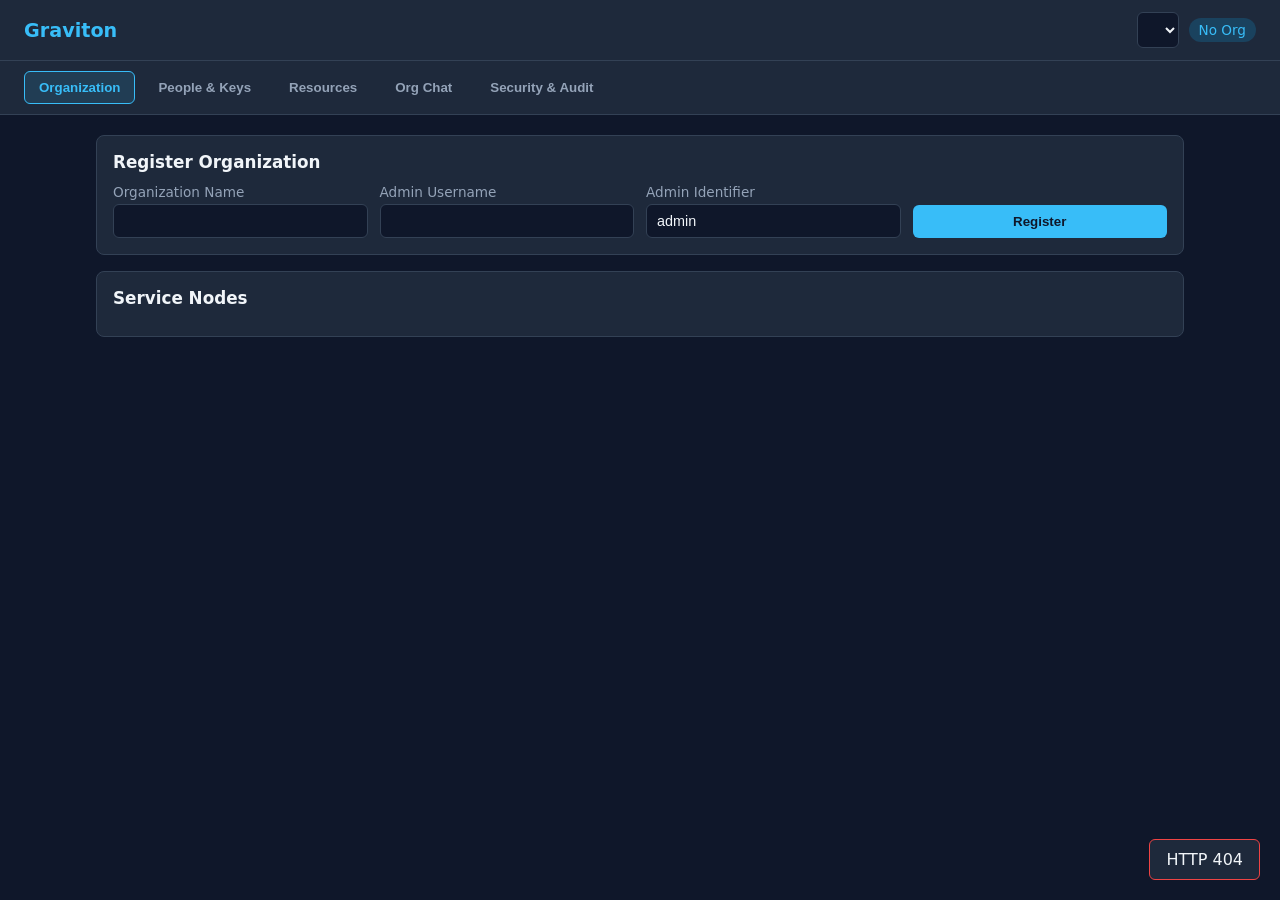
==== static/index.html @ 5f1dd090 "Implement Track 4 PQC identity, E2EE storage/chat, and explainable detector" ====
<!DOCTYPE html>
<html lang="en">
<head>
  <meta charset="UTF-8" />
  <meta name="viewport" content="width=device-width, initial-scale=1.0" />
  <title>Graviton — PQC Identity, Storage & Chat</title>
  <link rel="stylesheet" href="/static/styles.css" />
</head>
<body>
  <header class="topbar">
    <div class="brand">Graviton</div>
    <div class="org-bar">
      <select id="orgSelect"></select>
      <span id="keyBadge" class="badge">No Org</span>
    </div>
  </header>

  <nav class="tabs">
    <button class="tab active" data-tab="org">Organization</button>
    <button class="tab" data-tab="people">People & Keys</button>
    <button class="tab" data-tab="resources">Resources</button>
    <button class="tab" data-tab="chat">Org Chat</button>
    <button class="tab" data-tab="security">Security & Audit</button>
  </nav>

  <main class="container">
    <section id="tab-org" class="panel active">
      <div class="card">
        <h2>Register Organization</h2>
        <form id="registerOrgForm" class="grid-form">
          <label>Organization Name <input type="text" id="orgName" required /></label>
          <label>Admin Username <input type="text" id="adminUsername" required /></label>
          <label>Admin Identifier <input type="text" id="adminIdentifier" value="admin" required /></label>
          <button type="submit">Register</button>
        </form>
      </div>
      <div class="card">
        <h2>Service Nodes</h2>
        <div id="nodesTable"></div>
      </div>
    </section>

    <section id="tab-people" class="panel">
      <div class="card">
        <h2>Add Member & Assign Identifier</h2>
        <form id="addUserForm" class="grid-form">
          <label>Username <input type="text" id="newUsername" required /></label>
          <label>Identifier <input type="text" id="newIdentifier" required /></label>
          <label>Role <input type="text" id="newRole" value="member" required /></label>
          <label>Change Ticket (optional) <input type="text" id="addTicket" /></label>
          <button type="submit">Add Person</button>
        </form>
      </div>
      <div class="card">
        <h2>Key Lifecycle & Backups</h2>
        <div class="actions-row">
          <label>Grace (s) <input type="number" id="graceSeconds" value="0" min="0" max="300" style="width:80px" /></label>
          <button id="rotateKeyBtn">Rotate Org Key</button>
          <button id="crashRotateBtn" class="warn">Simulate Crash Rotation</button>
          <button id="recoverBtn">Recover Crash</button>
          <button id="exportBackupBtn">Export Signed Backup</button>
          <button id="verifyBackupBtn">Verify Backup</button>
        </div>
        <textarea id="backupBox" rows="3" placeholder="Signed backup envelope"></textarea>
      </div>
      <div class="card">
        <h2>Members & Devices</h2>
        <div id="usersTable"></div>
      </div>
    </section>

    <section id="tab-resources" class="panel">
      <div class="card">
        <h2>Add Encrypted Resource</h2>
        <form id="addResourceForm" class="grid-form">
          <label>Resource Name <input type="text" id="resName" required /></label>
          <label>Allowed Identifiers (comma-separated) <input type="text" id="resIdentifiers" required /></label>
          <label>Allowed User IDs (comma-separated) <input type="text" id="resUsers" /></label>
          <label class="full">Content <textarea id="resContent" rows="3" required></textarea></label>
          <button type="submit">Encrypt & Store</button>
        </form>
      </div>
      <div class="card">
        <h2>Stored Resources</h2>
        <div class="actions-row">
          <label>Acting User <select id="accessActorSelect"></select></label>
        </div>
        <div id="resourcesTable"></div>
        <pre id="resourceOutput" class="output"></pre>
      </div>
    </section>

    <section id="tab-chat" class="panel">
      <div class="card">
        <h2>End-to-End Encrypted Chat (ML-KEM-768 + X25519 + ML-DSA-65)</h2>
        <div class="grid-form">
          <label>Sender <select id="chatSenderSelect"></select></label>
          <label>Recipient <select id="chatRecipientSelect"></select></label>
          <button id="establishSessionBtn" type="button">Establish PQC Session</button>
        </div>
        <div id="activeSessionInfo" class="muted"></div>
        <form id="sendChatForm" class="grid-form" style="margin-top:12px">
          <label class="full">Message <input type="text" id="chatPlaintext" required /></label>
          <button type="submit">Send Encrypted</button>
        </form>
      </div>
      <div class="card">
        <h2>Messages</h2>
        <div id="messagesTable"></div>
        <pre id="chatOutput" class="output"></pre>
      </div>
    </section>

    <section id="tab-security" class="panel">
      <div class="card">
        <h2>Audit Log Integrity & Explainable Detector</h2>
        <div class="actions-row">
          <button id="verifyChainBtn">Verify Hash & ML-DSA Chain</button>
          <button id="scanAlertsBtn">Scan Logs</button>
          <button id="scanAutoRespondBtn" class="warn">Scan + Auto-Quarantine</button>
          <button id="benchmarkBtn">Run F1 Benchmark</button>
        </div>
        <pre id="securityOutput" class="output"></pre>
      </div>
      <div class="card">
        <h2>Alerts</h2>
        <div id="alertsTable"></div>
      </div>
      <div class="card">
        <h2>Tamper-Evident Audit Log</h2>
        <div id="auditTable"></div>
      </div>
    </section>
  </main>

  <div id="toast" class="toast"></div>
  <script src="/static/app.js"></script>
</body>
</html>
---- static/styles.css ----
:root {
  --bg: #0f172a;
  --surface: #1e293b;
  --border: #334155;
  --text: #f1f5f9;
  --muted: #94a3b8;
  --accent: #38bdf8;
  --danger: #ef4444;
  --ok: #22c55e;
}

* { box-sizing: border-box; }
body {
  margin: 0;
  font-family: system-ui, -apple-system, Segoe UI, Roboto, sans-serif;
  background: var(--bg);
  color: var(--text);
}

.topbar {
  display: flex;
  justify-content: space-between;
  align-items: center;
  padding: 12px 24px;
  background: var(--surface);
  border-bottom: 1px solid var(--border);
}

.brand { font-weight: 700; font-size: 1.2rem; color: var(--accent); }
.org-bar { display: flex; gap: 10px; align-items: center; }

.badge {
  background: #0ea5e933;
  color: var(--accent);
  padding: 4px 10px;
  border-radius: 999px;
  font-size: 0.85rem;
}

.tabs {
  display: flex;
  gap: 8px;
  padding: 10px 24px;
  background: var(--surface);
  border-bottom: 1px solid var(--border);
}

.tab {
  background: transparent;
  color: var(--muted);
  border: 1px solid transparent;
  padding: 8px 14px;
  border-radius: 6px;
  cursor: pointer;
}

.tab.active {
  background: #38bdf822;
  color: var(--accent);
  border-color: var(--accent);
}

.container { max-width: 1120px; margin: 20px auto; padding: 0 16px; }
.panel { display: none; }
.panel.active { display: block; }

.card {
  background: var(--surface);
  border: 1px solid var(--border);
  border-radius: 8px;
  padding: 16px;
  margin-bottom: 16px;
}

h2 { margin: 0 0 12px; font-size: 1.05rem; }

.grid-form {
  display: grid;
  grid-template-columns: repeat(auto-fit, minmax(200px, 1fr));
  gap: 12px;
  align-items: end;
}

.grid-form .full { grid-column: 1 / -1; }

label { display: flex; flex-direction: column; gap: 4px; font-size: 0.85rem; color: var(--muted); }

input, select, textarea {
  background: var(--bg);
  color: var(--text);
  border: 1px solid var(--border);
  border-radius: 6px;
  padding: 8px 10px;
  font-size: 0.9rem;
}

button {
  background: var(--accent);
  color: #0f172a;
  font-weight: 600;
  border: none;
  border-radius: 6px;
  padding: 9px 14px;
  cursor: pointer;
}

button.warn { background: var(--danger); color: #fff; }
button.secondary { background: var(--border); color: var(--text); }

.actions-row { display: flex; flex-wrap: wrap; gap: 10px; align-items: center; margin-bottom: 10px; }

table { width: 100%; border-collapse: collapse; font-size: 0.85rem; }
th, td { text-align: left; padding: 8px; border-bottom: 1px solid var(--border); vertical-align: top; }
th { color: var(--muted); font-weight: 600; }

.output {
  background: var(--bg);
  border: 1px solid var(--border);
  border-radius: 6px;
  padding: 10px;
  font-size: 0.82rem;
  overflow-x: auto;
  min-height: 36px;
}

.muted { color: var(--muted); font-size: 0.85rem; margin-top: 8px; }

.toast {
  position: fixed;
  bottom: 20px;
  right: 20px;
  background: var(--surface);
  border: 1px solid var(--accent);
  padding: 10px 16px;
  border-radius: 6px;
  display: none;
}
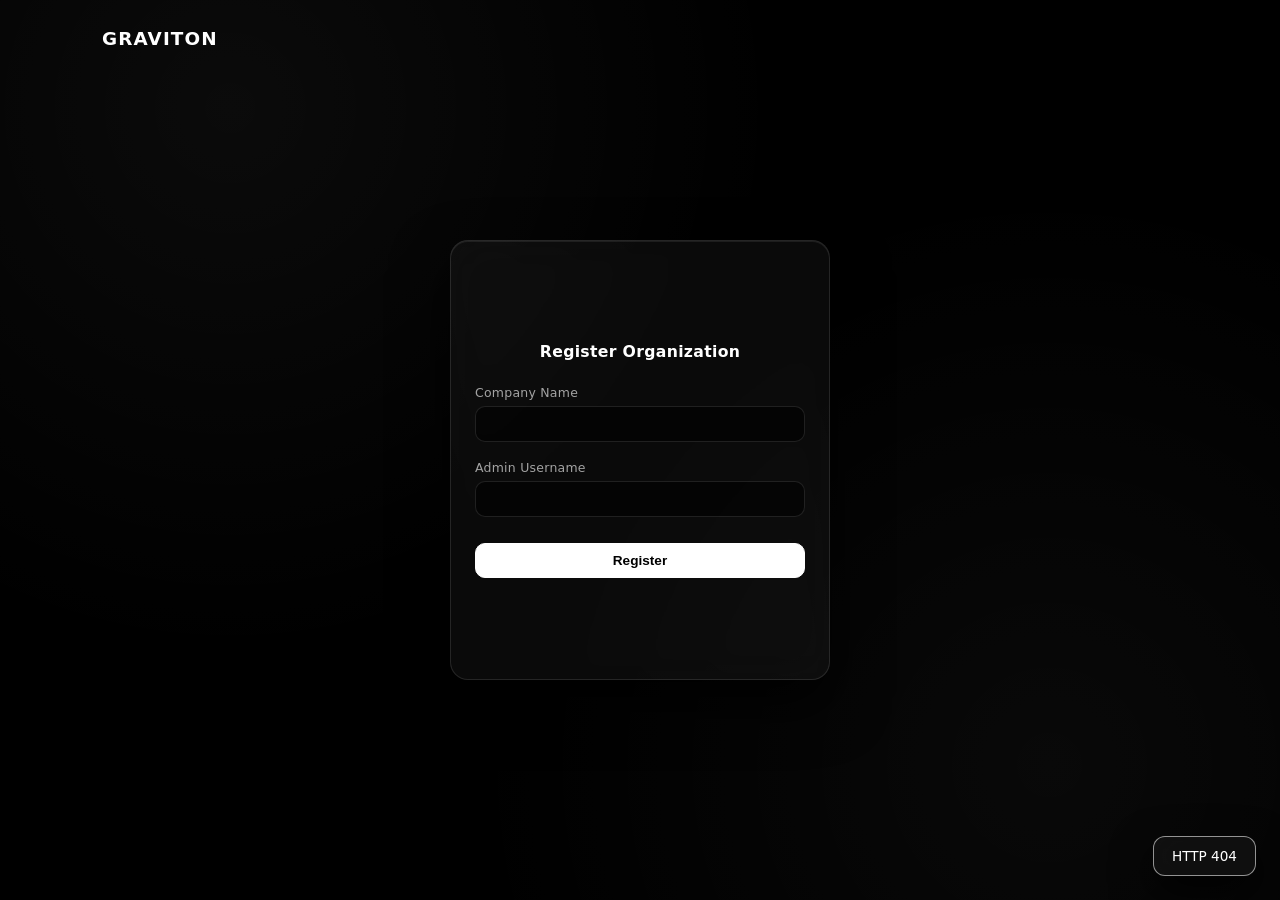
==== commit b1fbfe78: "Add Track-4-Toolkit adapter, company-scoped vault, and icon-first glass UI" ====
--- a/static/index.html
+++ b/static/index.html
@@ -3,132 +3,115 @@
 <head>
   <meta charset="UTF-8" />
   <meta name="viewport" content="width=device-width, initial-scale=1.0" />
-  <title>Graviton — PQC Identity, Storage & Chat</title>
+  <title>Graviton</title>
   <link rel="stylesheet" href="/static/styles.css" />
 </head>
 <body>
   <header class="topbar">
     <div class="brand">Graviton</div>
-    <div class="org-bar">
-      <select id="orgSelect"></select>
-      <span id="keyBadge" class="badge">No Org</span>
-    </div>
   </header>
 
-  <nav class="tabs">
-    <button class="tab active" data-tab="org">Organization</button>
-    <button class="tab" data-tab="people">People & Keys</button>
-    <button class="tab" data-tab="resources">Resources</button>
-    <button class="tab" data-tab="chat">Org Chat</button>
-    <button class="tab" data-tab="security">Security & Audit</button>
-  </nav>
-
-  <main class="container">
-    <section id="tab-org" class="panel active">
-      <div class="card">
+  <main class="container" id="mainContainer">
+    <section id="view-register" class="panel active">
+      <div class="card register-card">
         <h2>Register Organization</h2>
-        <form id="registerOrgForm" class="grid-form">
-          <label>Organization Name <input type="text" id="orgName" required /></label>
+        <form id="registerOrgForm" class="vertical-form">
+          <label>Company Name <input type="text" id="orgName" required /></label>
           <label>Admin Username <input type="text" id="adminUsername" required /></label>
-          <label>Admin Identifier <input type="text" id="adminIdentifier" value="admin" required /></label>
           <button type="submit">Register</button>
         </form>
-      </div>
-      <div class="card">
-        <h2>Service Nodes</h2>
-        <div id="nodesTable"></div>
+        <div id="existingOrgBox" class="existing-org-box" style="display:none;">
+          <label>Open Existing Company
+            <select id="existingOrgSelect"></select>
+          </label>
+          <button type="button" id="openExistingOrgBtn" class="secondary" style="width:100%;margin-top:8px;">Open Workspace</button>
+        </div>
       </div>
     </section>
 
-    <section id="tab-people" class="panel">
-      <div class="card">
-        <h2>Add Member & Assign Identifier</h2>
-        <form id="addUserForm" class="grid-form">
-          <label>Username <input type="text" id="newUsername" required /></label>
-          <label>Identifier <input type="text" id="newIdentifier" required /></label>
-          <label>Role <input type="text" id="newRole" value="member" required /></label>
-          <label>Change Ticket (optional) <input type="text" id="addTicket" /></label>
-          <button type="submit">Add Person</button>
-        </form>
+    <section id="view-workspace" class="panel">
+      <div id="iconHub" class="icon-hub">
+        <button type="button" class="hub-icon-btn" data-wtab="files" aria-label="Files">
+          <svg width="36" height="36" viewBox="0 0 24 24" fill="none" stroke="currentColor" stroke-width="1.6" stroke-linecap="round" stroke-linejoin="round"><path d="M14 2H6a2 2 0 0 0-2 2v16a2 2 0 0 0 2 2h12a2 2 0 0 0 2-2V8z"/><polyline points="14 2 14 8 20 8"/></svg>
+        </button>
+        <button type="button" class="hub-icon-btn" data-wtab="people" aria-label="Add People">
+          <svg width="36" height="36" viewBox="0 0 24 24" fill="none" stroke="currentColor" stroke-width="1.8" stroke-linecap="round" stroke-linejoin="round"><line x1="12" y1="5" x2="12" y2="19"/><line x1="5" y1="12" x2="19" y2="12"/></svg>
+        </button>
+        <button type="button" class="hub-icon-btn" data-wtab="chat" aria-label="Chat">
+          <svg width="36" height="36" viewBox="0 0 24 24" fill="none" stroke="currentColor" stroke-width="1.6" stroke-linecap="round" stroke-linejoin="round"><path d="M21 15a2 2 0 0 1-2 2H7l-4 4V5a2 2 0 0 1 2-2h14a2 2 0 0 1 2 2z"/></svg>
+        </button>
       </div>
-      <div class="card">
-        <h2>Key Lifecycle & Backups</h2>
-        <div class="actions-row">
-          <label>Grace (s) <input type="number" id="graceSeconds" value="0" min="0" max="300" style="width:80px" /></label>
-          <button id="rotateKeyBtn">Rotate Org Key</button>
-          <button id="crashRotateBtn" class="warn">Simulate Crash Rotation</button>
-          <button id="recoverBtn">Recover Crash</button>
-          <button id="exportBackupBtn">Export Signed Backup</button>
-          <button id="verifyBackupBtn">Verify Backup</button>
+
+      <div id="wtab-files" class="wpanel">
+        <div class="panel-back-row">
+          <button type="button" class="back-icon-btn" onclick="backToHub()" aria-label="Back">
+            <svg width="18" height="18" viewBox="0 0 24 24" fill="none" stroke="currentColor" stroke-width="2" stroke-linecap="round" stroke-linejoin="round"><line x1="19" y1="12" x2="5" y2="12"/><polyline points="12 19 5 12 12 5"/></svg>
+          </button>
         </div>
-        <textarea id="backupBox" rows="3" placeholder="Signed backup envelope"></textarea>
+        <div class="files-action-hub">
+          <button type="button" id="addFileIconBtn" class="file-action-tile">
+            <svg width="32" height="32" viewBox="0 0 24 24" fill="none" stroke="currentColor" stroke-width="1.6" stroke-linecap="round" stroke-linejoin="round"><path d="M14 2H6a2 2 0 0 0-2 2v16a2 2 0 0 0 2 2h12a2 2 0 0 0 2-2V8z"/><polyline points="14 2 14 8 20 8"/><line x1="12" y1="18" x2="12" y2="12"/><line x1="9" y1="15" x2="15" y2="15"/></svg>
+            <span>Add File</span>
+          </button>
+          <button type="button" id="addFolderIconBtn" class="file-action-tile">
+            <svg width="32" height="32" viewBox="0 0 24 24" fill="none" stroke="currentColor" stroke-width="1.6" stroke-linecap="round" stroke-linejoin="round"><path d="M22 19a2 2 0 0 1-2 2H4a2 2 0 0 1-2-2V5a2 2 0 0 1 2-2h5l2 3h9a2 2 0 0 1 2 2z"/><line x1="12" y1="11" x2="12" y2="17"/><line x1="9" y1="14" x2="15" y2="14"/></svg>
+            <span>Add Folder</span>
+          </button>
+          <input type="file" id="resFileInput" hidden />
+        </div>
+        <div id="resourcesGrid" class="resources-grid"></div>
+        <pre id="resourceOutput" class="output" style="display:none;margin-top:16px;"></pre>
       </div>
-      <div class="card">
-        <h2>Members & Devices</h2>
-        <div id="usersTable"></div>
+
+      <div id="contextMenu" class="context-menu" style="display:none;">
+        <button type="button" id="ctxRenameBtn">Rename</button>
+        <button type="button" id="ctxDeleteBtn">Delete</button>
       </div>
-    </section>
 
-    <section id="tab-resources" class="panel">
-      <div class="card">
-        <h2>Add Encrypted Resource</h2>
-        <form id="addResourceForm" class="grid-form">
-          <label>Resource Name <input type="text" id="resName" required /></label>
-          <label>Allowed Identifiers (comma-separated) <input type="text" id="resIdentifiers" required /></label>
-          <label>Allowed User IDs (comma-separated) <input type="text" id="resUsers" /></label>
-          <label class="full">Content <textarea id="resContent" rows="3" required></textarea></label>
-          <button type="submit">Encrypt & Store</button>
-        </form>
+      <div id="wtab-people" class="wpanel">
+        <div class="panel-back-row">
+          <button type="button" class="back-icon-btn" onclick="backToHub()" aria-label="Back">
+            <svg width="18" height="18" viewBox="0 0 24 24" fill="none" stroke="currentColor" stroke-width="2" stroke-linecap="round" stroke-linejoin="round"><line x1="19" y1="12" x2="5" y2="12"/><polyline points="12 19 5 12 12 5"/></svg>
+          </button>
+        </div>
+        <div class="card">
+          <h2>Add Person</h2>
+          <form id="addUserForm" class="grid-form">
+            <label>Username <input type="text" id="newUsername" required /></label>
+            <label>Identifier <input type="text" id="newIdentifier" required /></label>
+            <button type="submit">Add Person</button>
+          </form>
+        </div>
+        <div class="card">
+          <h2>People & File Access</h2>
+          <div id="usersTable"></div>
+        </div>
       </div>
-      <div class="card">
-        <h2>Stored Resources</h2>
-        <div class="actions-row">
-          <label>Acting User <select id="accessActorSelect"></select></label>
+
+      <div id="wtab-chat" class="wpanel">
+        <div class="panel-back-row">
+          <button type="button" class="back-icon-btn" onclick="backToHub()" aria-label="Back">
+            <svg width="18" height="18" viewBox="0 0 24 24" fill="none" stroke="currentColor" stroke-width="2" stroke-linecap="round" stroke-linejoin="round"><line x1="19" y1="12" x2="5" y2="12"/><polyline points="12 19 5 12 12 5"/></svg>
+          </button>
         </div>
-        <div id="resourcesTable"></div>
-        <pre id="resourceOutput" class="output"></pre>
-      </div>
-    </section>
-
-    <section id="tab-chat" class="panel">
-      <div class="card">
-        <h2>End-to-End Encrypted Chat (ML-KEM-768 + X25519 + ML-DSA-65)</h2>
-        <div class="grid-form">
-          <label>Sender <select id="chatSenderSelect"></select></label>
-          <label>Recipient <select id="chatRecipientSelect"></select></label>
-          <button id="establishSessionBtn" type="button">Establish PQC Session</button>
+        <div class="card">
+          <h2>Chat</h2>
+          <div class="grid-form">
+            <label>Sender <select id="chatSenderSelect"></select></label>
+            <label>Recipient <select id="chatRecipientSelect"></select></label>
+            <button id="establishSessionBtn" type="button">Establish Session</button>
+          </div>
+          <div id="activeSessionInfo" class="muted"></div>
+          <form id="sendChatForm" class="grid-form" style="margin-top:12px">
+            <label class="full">Message <input type="text" id="chatPlaintext" required /></label>
+            <button type="submit">Send</button>
+          </form>
         </div>
-        <div id="activeSessionInfo" class="muted"></div>
-        <form id="sendChatForm" class="grid-form" style="margin-top:12px">
-          <label class="full">Message <input type="text" id="chatPlaintext" required /></label>
-          <button type="submit">Send Encrypted</button>
-        </form>
-      </div>
-      <div class="card">
-        <h2>Messages</h2>
-        <div id="messagesTable"></div>
-        <pre id="chatOutput" class="output"></pre>
-      </div>
-    </section>
-
-    <section id="tab-security" class="panel">
-      <div class="card">
-        <h2>Audit Log Integrity & Explainable Detector</h2>
-        <div class="actions-row">
-          <button id="verifyChainBtn">Verify Hash & ML-DSA Chain</button>
-          <button id="scanAlertsBtn">Scan Logs</button>
-          <button id="scanAutoRespondBtn" class="warn">Scan + Auto-Quarantine</button>
-          <button id="benchmarkBtn">Run F1 Benchmark</button>
+        <div class="card">
+          <h2>Messages</h2>
+          <div id="messagesTable"></div>
+          <pre id="chatOutput" class="output"></pre>
         </div>
-        <pre id="securityOutput" class="output"></pre>
-      </div>
-      <div class="card">
-        <h2>Alerts</h2>
-        <div id="alertsTable"></div>
-      </div>
-      <div class="card">
-        <h2>Tamper-Evident Audit Log</h2>
-        <div id="auditTable"></div>
       </div>
     </section>
   </main>
--- a/static/styles.css
+++ b/static/styles.css
@@ -1,137 +1,466 @@
 :root {
-  --bg: #0f172a;
-  --surface: #1e293b;
-  --border: #334155;
-  --text: #f1f5f9;
-  --muted: #94a3b8;
-  --accent: #38bdf8;
-  --danger: #ef4444;
-  --ok: #22c55e;
-}
-
-* { box-sizing: border-box; }
+  --bg: #000000;
+  --glass: rgba(255, 255, 255, 0.04);
+  --glass-hover: rgba(255, 255, 255, 0.07);
+  --glass-strong: rgba(255, 255, 255, 0.08);
+  --border: rgba(255, 255, 255, 0.11);
+  --border-strong: rgba(255, 255, 255, 0.24);
+  --text: #fafafa;
+  --text-muted: #a3a3a3;
+  --text-dim: #737373;
+  --white: #ffffff;
+  --black: #000000;
+}
+
+* {
+  box-sizing: border-box;
+}
+
+html,
+body {
+  height: 100%;
+  overflow: hidden;
+  scrollbar-width: none;
+}
+
+html::-webkit-scrollbar,
+body::-webkit-scrollbar,
+.container::-webkit-scrollbar {
+  display: none;
+}
+
 body {
   margin: 0;
-  font-family: system-ui, -apple-system, Segoe UI, Roboto, sans-serif;
-  background: var(--bg);
+  display: flex;
+  flex-direction: column;
+  font-family: "Inter", system-ui, -apple-system, "Segoe UI", Roboto, sans-serif;
+  background-color: var(--bg);
+  background-image:
+    radial-gradient(circle at 18% 12%, rgba(255, 255, 255, 0.045) 0%, transparent 42%),
+    radial-gradient(circle at 82% 85%, rgba(255, 255, 255, 0.035) 0%, transparent 45%);
+  background-attachment: fixed;
   color: var(--text);
+  -webkit-font-smoothing: antialiased;
 }
 
 .topbar {
-  display: flex;
-  justify-content: space-between;
-  align-items: center;
-  padding: 12px 24px;
-  background: var(--surface);
-  border-bottom: 1px solid var(--border);
-}
-
-.brand { font-weight: 700; font-size: 1.2rem; color: var(--accent); }
-.org-bar { display: flex; gap: 10px; align-items: center; }
-
-.badge {
-  background: #0ea5e933;
-  color: var(--accent);
-  padding: 4px 10px;
-  border-radius: 999px;
-  font-size: 0.85rem;
-}
-
-.tabs {
-  display: flex;
-  gap: 8px;
-  padding: 10px 24px;
-  background: var(--surface);
-  border-bottom: 1px solid var(--border);
-}
-
-.tab {
+  width: 100%;
+  max-width: 1120px;
+  margin: 14px auto 0;
+  padding: 14px 22px;
+  display: flex;
+  justify-content: flex-start;
+  align-items: center;
+}
+
+.brand {
+  font-weight: 700;
+  font-size: 1.15rem;
+  letter-spacing: 0.06em;
+  text-transform: uppercase;
+  color: var(--white);
+}
+
+.container {
+  flex: 1;
+  width: 100%;
+  max-width: 1120px;
+  margin: 0 auto;
+  padding: 0 16px 24px;
+  display: flex;
+  align-items: center;
+  justify-content: center;
+  overflow-y: auto;
+  scrollbar-width: none;
+}
+
+.container.workspace-mode {
+  align-items: flex-start;
+  padding-top: 12px;
+}
+
+.panel {
+  display: none;
+  width: 100%;
+}
+
+.panel.active {
+  display: flex;
+  flex-direction: column;
+  align-items: center;
+  justify-content: center;
+}
+
+.container.workspace-mode .panel.active {
+  align-items: stretch;
+  justify-content: flex-start;
+}
+
+.register-card {
+  width: 100%;
+  max-width: 380px;
+  min-height: 440px;
+  margin: 0 auto;
+  display: flex;
+  flex-direction: column;
+  justify-content: center;
+  padding: 32px 28px;
+}
+
+.register-card h2 {
+  text-align: center;
+  margin-bottom: 24px;
+}
+
+.vertical-form {
+  display: flex;
+  flex-direction: column;
+  gap: 18px;
+}
+
+.vertical-form button {
+  margin-top: 8px;
+  width: 100%;
+}
+
+.existing-org-box {
+  margin-top: 20px;
+  padding-top: 16px;
+  border-top: 1px solid rgba(255, 255, 255, 0.08);
+}
+
+.icon-hub {
+  display: flex;
+  align-items: center;
+  justify-content: center;
+  gap: 28px;
+  min-height: 60vh;
+  width: 100%;
+}
+
+.hub-icon-btn {
+  width: 112px;
+  height: 112px;
+  padding: 0;
+  display: inline-flex;
+  align-items: center;
+  justify-content: center;
+  background: var(--glass);
+  color: var(--white);
+  border: 1px solid var(--border);
+  border-radius: 22px;
+  backdrop-filter: blur(22px) saturate(110%);
+  -webkit-backdrop-filter: blur(22px) saturate(110%);
+  box-shadow: 0 24px 56px rgba(0, 0, 0, 0.85), inset 0 1px 0 rgba(255, 255, 255, 0.08);
+  transition: all 0.2s ease;
+}
+
+.hub-icon-btn:hover {
+  background: var(--glass-strong);
+  border-color: var(--border-strong);
+  transform: translateY(-3px);
+}
+
+.panel-back-row {
+  margin-bottom: 14px;
+}
+
+.back-icon-btn {
+  width: 40px;
+  height: 40px;
+  padding: 0;
+  display: inline-flex;
+  align-items: center;
+  justify-content: center;
+  background: var(--glass);
+  color: var(--white);
+  border: 1px solid var(--border);
+  border-radius: 12px;
+}
+
+.back-icon-btn:hover {
+  background: var(--glass-strong);
+  border-color: var(--border-strong);
+}
+
+.wpanel {
+  display: none;
+  width: 100%;
+}
+
+.wpanel.active {
+  display: block;
+}
+
+.files-action-hub {
+  display: flex;
+  justify-content: center;
+  gap: 24px;
+  margin: 18px 0 28px;
+}
+
+.file-action-tile {
+  width: 124px;
+  height: 112px;
+  padding: 14px;
+  display: inline-flex;
+  flex-direction: column;
+  align-items: center;
+  justify-content: center;
+  gap: 10px;
+  background: var(--glass);
+  color: var(--white);
+  border: 1px solid var(--border);
+  border-radius: 20px;
+  backdrop-filter: blur(22px) saturate(110%);
+  -webkit-backdrop-filter: blur(22px) saturate(110%);
+  box-shadow: 0 20px 44px rgba(0, 0, 0, 0.85), inset 0 1px 0 rgba(255, 255, 255, 0.08);
+  font-size: 0.82rem;
+  font-weight: 500;
+}
+
+.file-action-tile:hover {
+  background: var(--glass-strong);
+  border-color: var(--border-strong);
+  transform: translateY(-2px);
+}
+
+.resources-grid {
+  display: grid;
+  grid-template-columns: repeat(auto-fill, minmax(150px, 1fr));
+  gap: 16px;
+}
+
+.resource-item {
+  background: var(--glass);
+  border: 1px solid var(--border);
+  border-radius: 16px;
+  padding: 18px 14px;
+  display: flex;
+  flex-direction: column;
+  align-items: center;
+  gap: 10px;
+  text-align: center;
+  cursor: pointer;
+  user-select: none;
+  backdrop-filter: blur(18px);
+  -webkit-backdrop-filter: blur(18px);
+  transition: border-color 0.18s ease, background 0.18s ease;
+}
+
+.resource-item:hover {
+  background: var(--glass-hover);
+  border-color: var(--border-strong);
+}
+
+.resource-name {
+  font-size: 0.84rem;
+  color: var(--white);
+  word-break: break-word;
+}
+
+.context-menu {
+  position: fixed;
+  z-index: 100;
+  min-width: 140px;
+  padding: 6px;
+  display: flex;
+  flex-direction: column;
+  gap: 4px;
+  background: rgba(16, 16, 16, 0.92);
+  backdrop-filter: blur(20px);
+  -webkit-backdrop-filter: blur(20px);
+  border: 1px solid var(--border-strong);
+  border-radius: 12px;
+  box-shadow: 0 18px 40px rgba(0, 0, 0, 0.9);
+}
+
+.context-menu button {
   background: transparent;
-  color: var(--muted);
-  border: 1px solid transparent;
-  padding: 8px 14px;
-  border-radius: 6px;
-  cursor: pointer;
-}
-
-.tab.active {
-  background: #38bdf822;
-  color: var(--accent);
-  border-color: var(--accent);
-}
-
-.container { max-width: 1120px; margin: 20px auto; padding: 0 16px; }
-.panel { display: none; }
-.panel.active { display: block; }
+  color: var(--white);
+  border: none;
+  text-align: left;
+  padding: 8px 12px;
+  border-radius: 8px;
+  font-size: 0.84rem;
+  font-weight: 500;
+}
+
+.context-menu button:hover {
+  background: var(--glass-strong);
+  transform: none;
+}
 
 .card {
-  background: var(--surface);
-  border: 1px solid var(--border);
-  border-radius: 8px;
-  padding: 16px;
-  margin-bottom: 16px;
-}
-
-h2 { margin: 0 0 12px; font-size: 1.05rem; }
+  background: var(--glass);
+  backdrop-filter: blur(22px) saturate(110%);
+  -webkit-backdrop-filter: blur(22px) saturate(110%);
+  border: 1px solid var(--border);
+  border-radius: 18px;
+  padding: 22px 24px;
+  margin-bottom: 20px;
+  box-shadow: 0 24px 56px rgba(0, 0, 0, 0.85), inset 0 1px 0 rgba(255, 255, 255, 0.08);
+  transition: border-color 0.2s ease;
+}
+
+.card:hover {
+  border-color: rgba(255, 255, 255, 0.18);
+}
+
+h2 {
+  margin: 0 0 16px;
+  font-size: 0.98rem;
+  font-weight: 600;
+  letter-spacing: 0.02em;
+  color: var(--white);
+}
 
 .grid-form {
   display: grid;
-  grid-template-columns: repeat(auto-fit, minmax(200px, 1fr));
-  gap: 12px;
+  grid-template-columns: repeat(auto-fit, minmax(210px, 1fr));
+  gap: 14px;
   align-items: end;
 }
 
-.grid-form .full { grid-column: 1 / -1; }
-
-label { display: flex; flex-direction: column; gap: 4px; font-size: 0.85rem; color: var(--muted); }
-
-input, select, textarea {
-  background: var(--bg);
+.grid-form .full {
+  grid-column: 1 / -1;
+}
+
+label {
+  display: flex;
+  flex-direction: column;
+  gap: 6px;
+  font-size: 0.78rem;
+  font-weight: 500;
+  letter-spacing: 0.02em;
+  color: var(--text-muted);
+}
+
+input,
+select,
+textarea {
+  background: rgba(0, 0, 0, 0.55);
+  color: var(--white);
+  border: 1px solid var(--border);
+  border-radius: 10px;
+  padding: 9px 12px;
+  font-size: 0.88rem;
+  font-family: inherit;
+  outline: none;
+  transition: border-color 0.18s ease, background 0.18s ease;
+}
+
+input:focus,
+select:focus,
+textarea:focus {
+  border-color: var(--border-strong);
+  background: rgba(255, 255, 255, 0.05);
+}
+
+button {
+  background: var(--white);
+  color: var(--black);
+  font-weight: 600;
+  font-size: 0.85rem;
+  border: 1px solid var(--white);
+  border-radius: 10px;
+  padding: 9px 16px;
+  cursor: pointer;
+  transition: all 0.18s ease;
+}
+
+button:hover {
+  background: #e5e5e5;
+  border-color: #e5e5e5;
+  transform: translateY(-1px);
+}
+
+button.warn {
+  background: rgba(255, 255, 255, 0.08);
+  color: var(--white);
+  border: 1px solid rgba(255, 255, 255, 0.35);
+}
+
+button.warn:hover {
+  background: rgba(255, 255, 255, 0.16);
+  border-color: var(--white);
+}
+
+button.secondary {
+  background: rgba(255, 255, 255, 0.05);
   color: var(--text);
   border: 1px solid var(--border);
-  border-radius: 6px;
-  padding: 8px 10px;
-  font-size: 0.9rem;
-}
-
-button {
-  background: var(--accent);
-  color: #0f172a;
+}
+
+button.secondary:hover {
+  background: rgba(255, 255, 255, 0.12);
+  border-color: var(--border-strong);
+}
+
+.actions-row {
+  display: flex;
+  flex-wrap: wrap;
+  gap: 10px;
+  align-items: center;
+  margin-bottom: 12px;
+}
+
+table {
+  width: 100%;
+  border-collapse: collapse;
+  font-size: 0.84rem;
+}
+
+th,
+td {
+  text-align: left;
+  padding: 10px 8px;
+  border-bottom: 1px solid rgba(255, 255, 255, 0.08);
+  vertical-align: top;
+}
+
+th {
+  color: var(--text-dim);
   font-weight: 600;
-  border: none;
-  border-radius: 6px;
-  padding: 9px 14px;
-  cursor: pointer;
-}
-
-button.warn { background: var(--danger); color: #fff; }
-button.secondary { background: var(--border); color: var(--text); }
-
-.actions-row { display: flex; flex-wrap: wrap; gap: 10px; align-items: center; margin-bottom: 10px; }
-
-table { width: 100%; border-collapse: collapse; font-size: 0.85rem; }
-th, td { text-align: left; padding: 8px; border-bottom: 1px solid var(--border); vertical-align: top; }
-th { color: var(--muted); font-weight: 600; }
+  font-size: 0.76rem;
+  text-transform: uppercase;
+  letter-spacing: 0.05em;
+}
+
+tr:last-child td {
+  border-bottom: none;
+}
 
 .output {
-  background: var(--bg);
-  border: 1px solid var(--border);
-  border-radius: 6px;
-  padding: 10px;
-  font-size: 0.82rem;
+  background: rgba(0, 0, 0, 0.65);
+  color: #e5e5e5;
+  border: 1px solid var(--border);
+  border-radius: 12px;
+  padding: 12px 14px;
+  font-family: ui-monospace, SFMono-Regular, Menlo, Consolas, monospace;
+  font-size: 0.8rem;
   overflow-x: auto;
-  min-height: 36px;
-}
-
-.muted { color: var(--muted); font-size: 0.85rem; margin-top: 8px; }
+  min-height: 40px;
+}
+
+.muted {
+  color: var(--text-muted);
+  font-size: 0.84rem;
+  margin-top: 10px;
+}
 
 .toast {
   position: fixed;
-  bottom: 20px;
-  right: 20px;
-  background: var(--surface);
-  border: 1px solid var(--accent);
-  padding: 10px 16px;
-  border-radius: 6px;
+  bottom: 24px;
+  right: 24px;
+  background: rgba(18, 18, 18, 0.85);
+  backdrop-filter: blur(18px);
+  -webkit-backdrop-filter: blur(18px);
+  color: var(--white);
+  border: 1px solid var(--border-strong);
+  padding: 11px 18px;
+  border-radius: 12px;
+  font-size: 0.85rem;
+  box-shadow: 0 16px 40px rgba(0, 0, 0, 0.9);
   display: none;
 }
